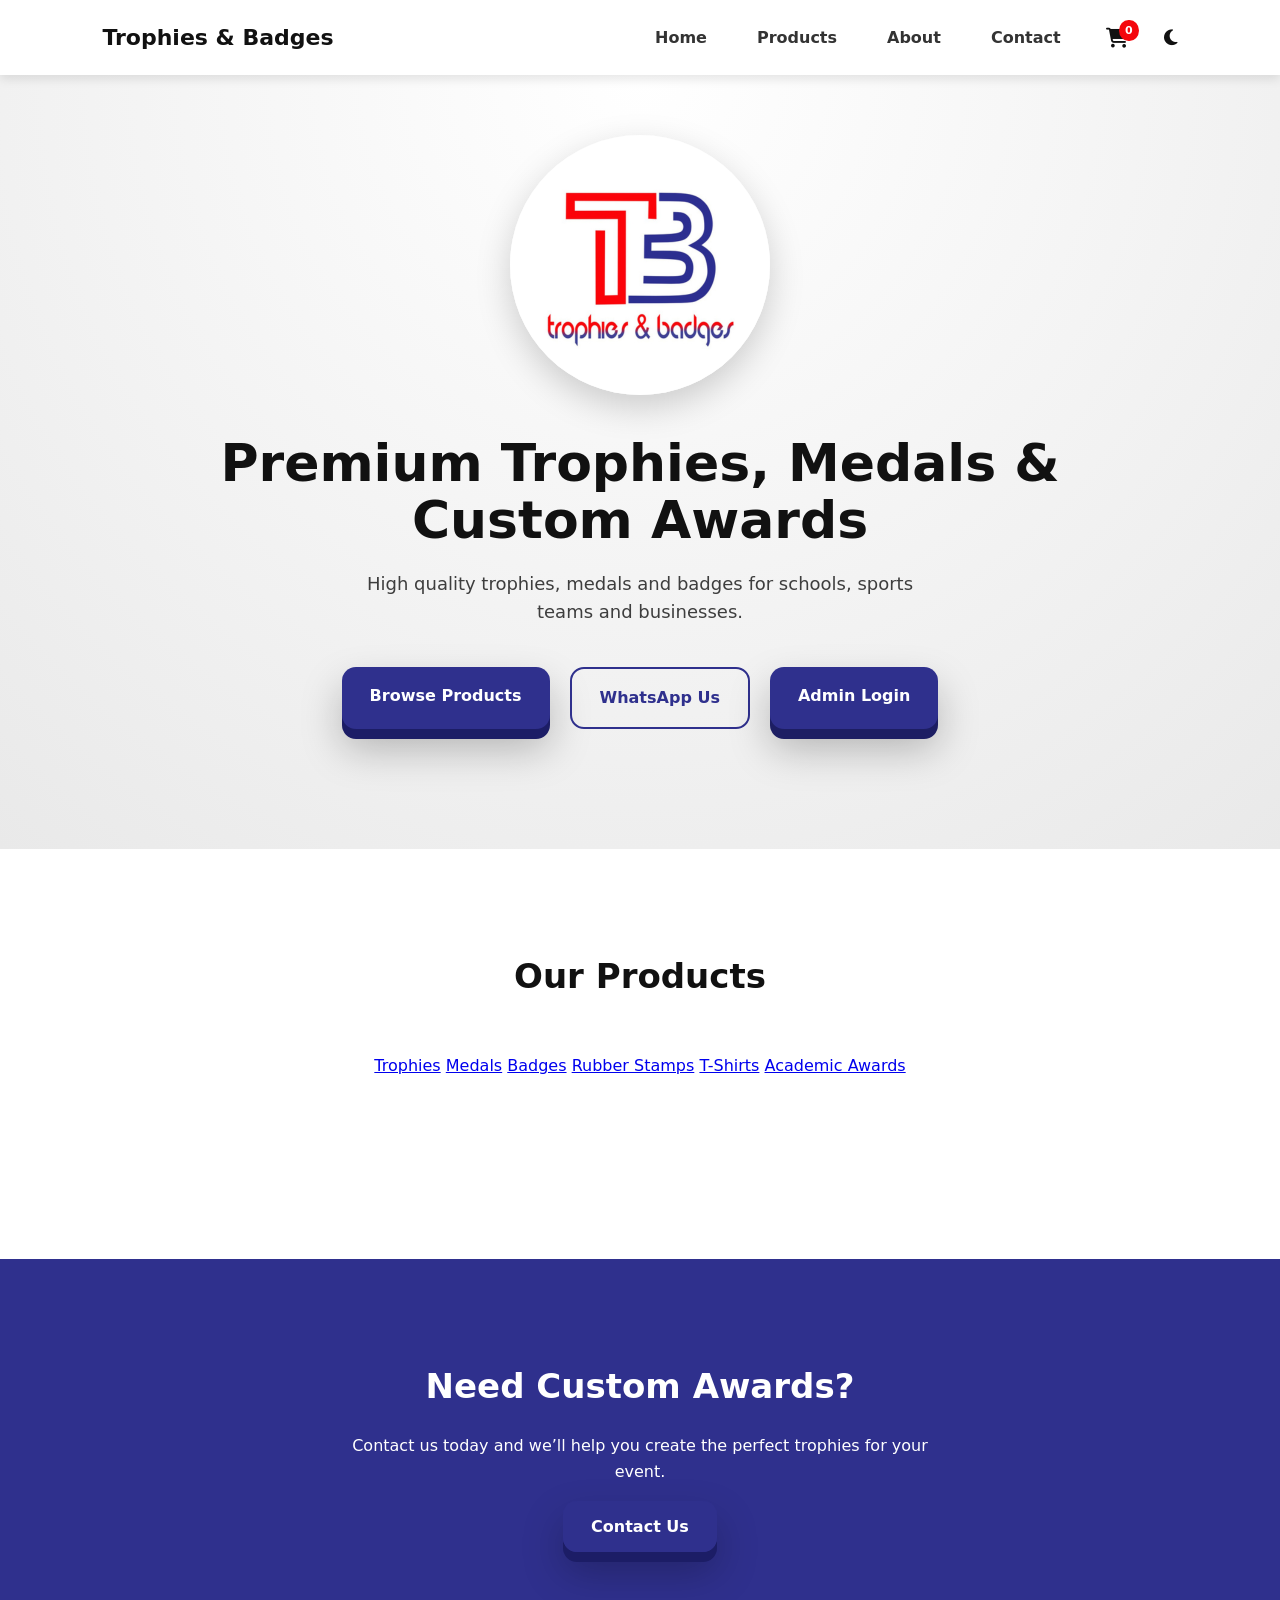
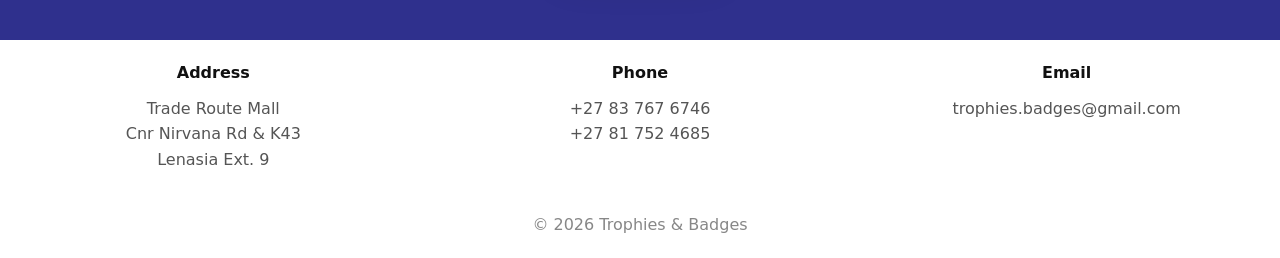
==== index.html @ ff31f71d "Update index.html" ====
<!DOCTYPE html>
<html lang="en">
<head>

<meta charset="UTF-8">
<meta name="viewport" content="width=device-width, initial-scale=1.0">

<title>Trophies & Badges</title>

<link rel="stylesheet" href="style.css">

<link rel="stylesheet"
href="https://cdnjs.cloudflare.com/ajax/libs/font-awesome/6.5.0/css/all.min.css">

</head>

<body>

<!-- NAVBAR -->
<nav class="nav">

<div class="logo">Trophies & Badges</div>

<div class="nav-links">

<a href="index.html">Home</a>
<a href="products.html">Products</a>
<a href="about.html">About</a>
<a href="contact.html">Contact</a>

<!-- CART ICON -->

<div class="cart-icon" id="cartIcon">
<i class="fa-solid fa-cart-shopping"></i>
<span id="cartCount">0</span>
</div>

<!-- DARK MODE -->

<button id="darkToggle">
<i class="fa-solid fa-moon"></i>
</button>

</div>

</nav>

  


<!-- HERO -->
<section class="hero">

<div class="hero-logo">
<img src="images/TandB.png" alt="Trophies & Badges Logo">
</div>

<h1>Premium Trophies, Medals & Custom Awards</h1>

<p>
High quality trophies, medals and badges for
schools, sports teams and businesses.
</p>

<div class="hero-buttons">

<a href="products.html" class="btn-primary">Browse Products</a>

<a href="#" class="btn-secondary">WhatsApp Us</a>

<a href="https://j38-dev.github.io/Trophies-Badges-Login" class="btn-admin">Admin Login</a>

</div>

</section>

<!-- PRODUCTS -->
<!-- PRODUCTS -->
<section class="products" id="products">

  <h2>Our Products</h2>

  <div class="product-grid">

    <!-- Categories Section -->
<section id="categories" class="categories">
  <a href="products.html?category=trophies" class="category-link">Trophies</a>
  <a href="products.html?category=medals" class="category-link">Medals</a>
  <a href="products.html?category=badges" class="category-link">Badges</a>
  <a href="products.html?category=stamps" class="category-link">Rubber Stamps</a>
  <a href="products.html?category=tshirts" class="category-link">T-Shirts</a>
  <a href="products.html?category=academic" class="category-link">Academic Awards</a>
</section>

  </div>

</section>


<!-- CTA -->
<section class="cta">

<h2>Need Custom Awards?</h2>

<p>
Contact us today and we’ll help you create the
perfect trophies for your event.
</p>

<a href="#" class="btn-primary">Contact Us</a>

</section>


<!-- FOOTER -->
<footer class="footer" id="contact">

<div class="footer-grid">

<div>
<h4>Address</h4>
<p>
Trade Route Mall<br>
Cnr Nirvana Rd & K43<br>
Lenasia Ext. 9
</p>
</div>

<div>
<h4>Phone</h4>
<p>
+27 83 767 6746<br>
+27 81 752 4685
</p>
</div>

<div>
<h4>Email</h4>
<p>trophies.badges@gmail.com</p>
</div>

</div>

<p class="copyright">
© 2026 Trophies & Badges
</p>

</footer>

  <script src="script.js"></script>
  
</body>

</html>
---- style.css ----
/* RESET */

*{
margin:0;
padding:0;
box-sizing:border-box;
font-family:'Inter',system-ui,sans-serif;
}


/* BODY */

body{
background:#f4f4f6;
color:#111;
line-height:1.6;
}


/* NAVBAR */

.nav{

display:flex;
justify-content:space-between;
align-items:center;

padding:20px 8%;

background:#fff;

box-shadow:0 4px 10px rgba(0,0,0,0.1);

position:sticky;
top:0;
z-index:100;

}

.logo{
font-size:22px;
font-weight:700;
}

.nav-links a{

margin-left:25px;

text-decoration:none;
font-weight:600;
color:#333;

transition:0.2s;

}

.nav-links a:hover{
color:#f4070d;
}


/* HERO */

.hero{

padding:120px 8%;

text-align:center;

background:

radial-gradient(circle at top,#ffffff,#e9e9e9);

}

.hero h1{

font-size:52px;

line-height:1.1;

margin-bottom:20px;

}

.hero p{

max-width:600px;
margin:auto;

font-size:18px;

opacity:0.8;

margin-bottom:40px;

}


/* BUTTONS */

.hero-buttons{
display:flex;
justify-content:center;
gap:20px;
flex-wrap:wrap;
}

.btn-primary{

background:#2f308d;
color:#fff;

padding:16px 28px;

border-radius:14px;

font-weight:600;
text-decoration:none;

box-shadow:
0 10px 0 #1c1d66,
0 20px 40px rgba(0,0,0,0.25);

transition:0.2s;

}

.btn-primary:hover{
background:#f4070d;
}

.btn-primary:active{

transform:translateY(6px);

box-shadow:
0 4px 0 #1c1d66,
0 10px 20px rgba(0,0,0,0.25);

}


.btn-secondary{

padding:16px 28px;

border-radius:14px;

text-decoration:none;

border:2px solid #2f308d;

font-weight:600;

color:#2f308d;

}


/* PRODUCTS */

.products{

padding:100px 8%;

background:#fff;

text-align:center;

}

.products h2{

font-size:34px;
margin-bottom:50px;

}

.product-grid{

display:grid;

grid-template-columns:
repeat(auto-fit,minmax(220px,1fr));

gap:30px;

}

.product-card{

padding:40px 25px;

border-radius:20px;

background:#fff;

border:1px solid rgba(0,0,0,0.1);

box-shadow:
0 12px 0 #2f308d,
0 20px 40px rgba(0,0,0,0.2);

transition:0.2s;

display:flex;
flex-direction:column;
justify-content:space-between;

}

.product-card i{

font-size:32px;

margin-bottom:15px;

color:#2f308d;

}

.product-card:hover{

transform:translateY(-6px);

}

/* MEDAL IMAGE STYLING */
.product-card .product-icon-medal {
  width: 32px;            /* same size as icons */
  height: 32px;           /* same size as icons */
  display: block;
  margin: 0 auto 15px;    /* center it like other icons */
  object-fit: contain;    /* keeps original aspect ratio */
  border-radius: 4px;     /* optional: rounded corners if you want */
  transition: transform 0.3s ease;
}

/* optional hover effect for this image only */
.product-card .product-icon-medal:hover {
  transform: scale(1.05); /* slight zoom */
}


/* ADD TO CART BUTTON */

.add-cart{

margin-top:12px;
width:100%;

padding:12px;

border:none;
border-radius:10px;

background:#2f308d;
color:#fff;

font-weight:600;

cursor:pointer;

transition:0.2s;

}

.add-cart:hover{

background:#f4070d;

}

.add-cart:active{

transform:scale(0.96);

}


/* CTA */

.cta h2{

font-size:34px;

margin-bottom:20px;

}

.cta p{

max-width:600px;

margin:auto;

margin-bottom:30px;

}

.cta{
padding:100px 8%;
background:#2f308d;
text-align:center;
color:#fff;
margin-bottom:0;
}

/* FOOTER */

.footer{

background:#fff;

color:#111;

padding:60px 8%;

}

.footer h4{
color:#111;
}

.footer p{
color:#555;
}

.footer-grid{

display:grid;

grid-template-columns:
repeat(auto-fit,minmax(200px,1fr));

gap:40px;

margin-bottom:40px;

}

.footer h4{

margin-bottom:10px;

}

.copyright{

text-align:center;

opacity:0.7;

}

.hero {
  padding: 60px 8% 120px; /* reduced top padding from 140px → 60px */
  text-align: center;
  background: radial-gradient(circle at top, #ffffff, #e9e9e9);
}

.hero-logo {
  width: 260px;
  height: 260px;
  margin: 0 auto 40px;   /* smaller bottom margin */
  border-radius: 50%;
  overflow: hidden;
  background: radial-gradient(circle at center, #fff, #f0f0f0);
  display: flex;
  align-items: center;
  justify-content: center;
  box-shadow: 0 12px 35px rgba(0,0,0,0.18);
  transition: transform 0.3s ease, box-shadow 0.3s ease;
}

.hero-logo img {
  width: 70%;
  height: auto;
}

.hero-logo:hover {
  transform: scale(1.08);
  box-shadow: 0 18px 45px rgba(0,0,0,0.22);
}



/* BUTTONS */

.hero-buttons{

display:flex;
gap:20px;
flex-wrap:wrap;

}

.btn-admin{

padding:16px 28px;

border-radius:14px;

background:#2f308d;

color:#fff;

text-decoration:none;

font-weight:600;

box-shadow:
0 10px 0 #1d1e63,
0 20px 40px rgba(0,0,0,0.25);

transition:0.2s;

}

/* HOVER */

.btn-admin:hover{

background:#f4070d;

}

/* CLICK EFFECT */

.btn-admin:active{

transform:translateY(6px);

box-shadow:
0 4px 0 #1d1e63,
0 10px 20px rgba(0,0,0,0.25);

}

/* MOBILE */

@media (max-width:900px){

.hero-container{

flex-direction:column-reverse;
text-align:center;

}

.hero-text p{
margin:auto;
margin-bottom:40px;
}

}

@media (min-width:1000px){

.hero-logo img{

width:420px;

}

}

/* ABOUT */

.about{

padding:80px 8%;

}

.about-container{

max-width:800px;

margin:auto;

line-height:1.8;

}


/* CONTACT */

.contact{

padding:80px 8%;

}

.contact-container{

max-width:600px;

margin:auto;

line-height:2;

font-size:18px;

}

/* MOBILE */

@media (max-width:900px){

.hero-container{

flex-direction:column-reverse;
text-align:center;

}

.hero-text p{
margin:auto;
margin-bottom:40px;
}

}

@media (min-width:1000px){

.hero-logo img{

width:420px;

}

}

.page-hero{

padding:120px 8% 80px;

text-align:center;

background:
radial-gradient(circle at top,#ffffff,#e9e9e9);

}

.page-hero h1{

font-size:46px;

margin-bottom:20px;

}

.page-hero p{

max-width:600px;

margin:auto;

opacity:0.8;

}

/* ABOUT FEATURES */

.features{

margin-top:30px;

display:grid;

grid-template-columns:
repeat(auto-fit,minmax(220px,1fr));

gap:20px;

}

.feature{

display:flex;

align-items:center;

gap:14px;

padding:18px 20px;

background:#fff;

border-radius:16px;

border:1px solid rgba(0,0,0,0.08);

box-shadow:
0 8px 0 #2f308d,
0 18px 30px rgba(0,0,0,0.15);

font-weight:600;

transition:0.2s;

}

.feature i{

font-size:20px;

color:#2f308d;

}

.feature:hover{

transform:translateY(-4px);

box-shadow:
0 12px 0 #2f308d,
0 22px 40px rgba(0,0,0,0.2);

}

/* CONTACT */

.contact{

padding:80px 8%;

}

.contact-container{

max-width:600px;

margin:auto;

line-height:2;

font-size:18px;

}

.contact-container,
.page-hero,
.footer {
  text-align: center;
}

.contact-container p,
.contact-container a {
  margin: 10px 0;
  font-size: 16px;
}

.contact-form {
  margin-top: 40px;
}

.contact-form h2 {
  margin-bottom: 20px;
}

.contact-form form {
  display: flex;
  flex-direction: column;
  align-items: center;
}

.contact-form input,
.contact-form textarea {
  width: 80%;
  max-width: 400px;
  padding: 12px;
  margin-bottom: 15px;
  border: 1px solid rgba(0,0,0,0.2);
  border-radius: 6px;
  font-size: 14px;
}

.contact-form button {
  padding: 12px 30px;
  background-color: #111;
  color: #fff;
  border: none;
  border-radius: 6px;
  cursor: pointer;
  transition: 0.3s;
}

.contact-form button:hover {
  background-color: #333;
}

.social-links {
  margin-top: 20px;
}

.social-links a {
  margin: 0 10px;
  font-size: 20px;
  color: #111;
  text-decoration: none;
  transition: 0.3s;
}

.social-links a:hover {
  color: #555;
}

.map {
  margin-top: 40px;
}

.map h2 {
  margin-bottom: 15px;
}

.footer {
  margin-top: 0px;
  padding: 20px;
  color: #aaa; /* makes the text grey */
  text-align: center; /* ensures the text stays centered */
}


/* PRODUCT GRID */

.product-grid{

display:grid;

grid-template-columns:
repeat(auto-fit,minmax(220px,1fr));

gap:30px;

padding:0 8% 80px;

}


/* PRODUCT IMAGE CONTAINER */

.product-image{
width:100%;
height:200px; /* slightly bigger */
overflow:hidden;
border-radius:14px;
margin-bottom:15px;
display:flex;
align-items:center;
justify-content:center;
background:#f4f4f6;
}


/* PRODUCT IMAGE */

.product-image img{
width:100%;
height:100%;
object-fit:contain; /* THIS is the real fix */
transition:0.3s;
}


/* IMAGE HOVER ZOOM */

.product-card:hover img{

transform:scale(1.08);

}


/* DARK MODE */

body.dark{

background:#111;
color:#eee;

}

body.dark .nav{

background:#1b1b1b;

}

body.dark .products{

background:#181818;

}

body.dark .product-card{

background:#222;

border:1px solid rgba(255,255,255,0.1);

}

body.dark .footer{

background:#111;

}

body.dark .nav-links a{

color:#e5e5e5;

}

body.dark .nav-links a:hover{

color:#f4070d;

}


/* DARK MODE BUTTON */

#darkToggle{

display:flex;
align-items:center;
justify-content:center;

border:none;
background:none;

font-size:20px;

cursor:pointer;

margin-left:10px;

color:#111; /* black in normal mode */

transition:0.2s;

}

#darkToggle:hover{
color:#f4070d;
}

/* CART ICON */

.cart-icon{

margin-left:20px;
font-size:20px;
cursor:pointer;
position:relative;

}

.cart-icon:hover{
color:#f4070d;
}

#cartCount{

font-size:12px;
background:#f4070d;
color:#fff;

padding:2px 6px;

border-radius:50%;

position:absolute;
top:-8px;
right:-10px;

}


/* CART PANEL */

.cart-panel{

position:fixed;

top:0;
right:-400px;

width:350px;
height:100%;

background:#fff;

box-shadow:-4px 0 20px rgba(0,0,0,0.2);

padding:30px;

transition:0.3s;

z-index:200;

overflow-y:auto;

}

.cart-panel.open{
right:0;
}


/* CART HEADER */

.cart-header{

display:flex;
justify-content:space-between;
align-items:center;

margin-bottom:20px;

}

#closeCart{
font-size:20px;
cursor:pointer;
}


/* CART ITEM */

.cart-item{

display:flex;

justify-content:space-between;

margin-bottom:15px;

border-bottom:1px solid #ddd;

padding-bottom:10px;

}

.cart-item button{

background:none;

border:none;

color:red;

cursor:pointer;

}


/* CART TOTAL */

.cart-total{

font-size:20px;

font-weight:700;

margin-top:20px;

}


/* CHECKOUT */

.checkout-btn{

margin-top:20px;

width:100%;

padding:14px;

border:none;

border-radius:10px;

background:#2f308d;

color:#fff;

font-weight:600;

cursor:pointer;

}

.checkout-btn:hover{
background:#f4070d;
}

/* NAV LINKS LAYOUT FIX */

.nav-links{
display:flex;
align-items:center;
gap:25px;
}


/* CART ICON */

.cart-icon{
position:relative;
font-size:20px;
cursor:pointer;
display:flex;
align-items:center;
}


/* CART COUNT BUBBLE */

#cartCount{

position:absolute;

top:-8px;
right:-10px;

background:#f4070d;

color:#fff;

font-size:11px;

padding:2px 6px;

border-radius:50%;

font-weight:600;

}


/* DARK MODE BUTTON */

#darkToggle{

display:flex;
align-items:center;
justify-content:center;

border:none;
background:none;

font-size:18px;

cursor:pointer;

margin-left:10px;

}

/* SEARCH BAR */

.search-bar{

display:flex;
justify-content:center;
align-items:center;
max-width:450px;
margin:auto;

}

#searchInput{

flex:1;

padding:14px 16px;

border:none;   /* removes grey line */

outline:none;  /* removes click outline */

border-radius:10px 0 0 10px;

font-size:16px;

}

#searchBtn{

padding:14px 18px;

border:none;

background:#2f308d;

color:#fff;

border-radius:0 10px 10px 0;

cursor:pointer;

transition:0.2s;

}

#searchBtn:hover{

background:#f4070d;

}

/* PRODUCT TOOLS (SEARCH BAR AREA) */

.product-tools{

padding:30px 8%;

background:#fff;

border:none;
box-shadow:none;

}



/* CART ICON */

.cart-icon{

margin-left:20px;
font-size:20px;
cursor:pointer;
transition:0.2s;

}

.cart-icon:hover{
color:#f4070d;
}


/* ===== BETTER DARK MODE ===== */

body.dark{
background:#0f0f10;
color:#f1f1f1;
}


/* NAVBAR */

body.dark .nav{
background:#1a1a1c;
border-bottom:1px solid rgba(255,255,255,0.08);
}


/* NAV LINKS */

body.dark .nav-links a{
color:#e6e6e6;
}

body.dark .nav-links a:hover{
color:#ff3b3b;
}


/* PRODUCT SECTION */

body.dark .products{
background:#141416;
}


/* PRODUCT CARDS */

body.dark .product-card{
background:#1f1f22;
border:1px solid rgba(255,255,255,0.08);
box-shadow:
0 12px 0 #2f308d,
0 20px 40px rgba(0,0,0,0.6);
}


/* PRODUCT TEXT */

body.dark .product-card h3{
color:#ffffff;
}

body.dark .price{
color:#d9d9d9;
}


/* SEARCH BAR */

body.dark #searchInput{
background:#1c1c1e;
color:#ffffff;
border:1px solid rgba(255,255,255,0.15);
}

body.dark #searchBtn{
background:#2f308d;
}

body.dark #searchBtn:hover{
background:#ff3b3b;
}


/* CART PANEL */

body.dark .cart-panel{
background:#1a1a1c;
color:#f1f1f1;
}


/* CART ITEMS */

body.dark .cart-item{
border-bottom:1px solid rgba(255,255,255,0.1);
}


/* FOOTER */

body.dark .footer{
background:#0f0f10;
}

body.dark .footer p{
color:#a8a8a8;
}


/* ICONS */

body.dark #darkToggle{
color:#f1f1f1;
}

body.dark .cart-icon{
color:#f1f1f1;
}

body.dark .cart-icon:hover{
color:#ff3b3b;
}


/* HERO SECTION */

body.dark .page-hero{
background:radial-gradient(circle at top,#1b1b1e,#0f0f10);
}

body.dark .page-hero p{
color:#cfcfcf;
}

/* =========================
   DARK MODE TEXT FIXES
========================= */

body.dark {
  background: #0f0f10;
  color: #f1f1f1; /* default body text */
}

/* NAVBAR */
body.dark .nav {
  background: #1a1a1c;
  border-bottom: 1px solid rgba(255, 255, 255, 0.08);
}

body.dark .nav-links a {
  color: #e6e6e6;
}

body.dark .nav-links a:hover {
  color: #ff3b3b;
}

/* HERO / PAGE HERO */
body.dark .hero,
body.dark .page-hero {
  color: #f1f1f1;
  background: radial-gradient(circle at top, #1b1b1e, #0f0f10);
}

body.dark .hero h1,
body.dark .page-hero h1 {
  color: #ffffff;
}

body.dark .hero p,
body.dark .page-hero p {
  color: #cccccc;
}

/* PRODUCTS SECTION */
body.dark .products {
  background: #141416;
}

body.dark .products h2 {
  color: #ffffff;
}

body.dark .product-card {
  background: #1f1f22;
  border: 1px solid rgba(255, 255, 255, 0.08);
  box-shadow: 0 12px 0 #2f308d, 0 20px 40px rgba(0, 0, 0, 0.6);
}

body.dark .product-card h3 {
  color: #ffffff;
}

body.dark .product-card p {
  color: #d9d9d9;
}

/* CTA SECTION */
body.dark .cta {
  background: #2f308d;
  color: #f1f1f1;
}

body.dark .cta h2 {
  color: #ffffff;
}

body.dark .cta p {
  color: #f0f0f0;
}

/* ABOUT / CONTACT */
body.dark .about,
body.dark .contact {
  color: #e6e6e6;
}

body.dark .about p,
body.dark .contact p {
  color: #cccccc;
}

/* FOOTER */
body.dark .footer {
  background: #0f0f10;
  color: #e6e6e6;
}

body.dark .footer h4 {
  color: #ffffff;
}

body.dark .footer p {
  color: #aaa;
}

/* SEARCH BAR */
body.dark #searchInput {
  background: #1c1c1e;
  color: #ffffff;
  border: 1px solid rgba(255, 255, 255, 0.15);
}

body.dark #searchBtn {
  background: #2f308d;
}

body.dark #searchBtn:hover {
  background: #ff3b3b;
}

/* CART */
body.dark .cart-panel {
  background: #1a1a1c;
  color: #f1f1f1;
}

body.dark .cart-item {
  border-bottom: 1px solid rgba(255, 255, 255, 0.1);
}

body.dark .cart-icon {
  color: #f1f1f1;
}

body.dark .cart-icon:hover {
  color: #ff3b3b;
}

/* DARK MODE BUTTON */
body.dark #darkToggle {
  color: #f1f1f1;
}


.nav {
  display: flex;
  justify-content: space-between;
  align-items: center;
  padding: 20px 8%;
}

.nav-links {
  display: flex;
  gap: 25px;
}

.nav-controls {
  display: flex;
  align-items: center;
  gap: 15px;
}

.cart-icon {
  position: relative;
  font-size: 20px;
  cursor: pointer;
}

#cartCount {
  position: absolute;
  top: -8px;
  right: -10px;
  font-size: 11px;
  font-weight: 600;
  background: #f4070d;
  color: #fff;
  padding: 2px 6px;
  border-radius: 50%;
}

#darkToggle {
  display: flex;
  align-items: center;
  justify-content: center;
  border: none;
  background: none;
  font-size: 18px;
  cursor: pointer;
  color: #111;
}

#darkToggle:hover {
  color: #f4070d;
}

/* =========================
   GLOBAL FIX
========================= */

body{
  overflow-x: hidden;
}


/* =========================
   NAVBAR RESPONSIVE FIX
========================= */

@media (max-width: 768px){

  .nav{
    flex-direction: column;
    align-items: flex-start;
    gap: 10px;
  }

  .nav-links{
    flex-wrap: wrap;
    gap: 15px;
  }

  .nav-links a{
    margin-left: 0;
  }

  .cart-icon{
    margin-left: 0;
  }

}


/* =========================
   HERO RESPONSIVE FIX
========================= */

@media (max-width: 768px){

  .hero h1{
    font-size: 32px;
  }

  .hero p{
    font-size: 16px;
    padding: 0 10px;
  }

  .hero-logo{
    width: 180px;
    height: 180px;
  }

}


/* =========================
   BUTTONS MOBILE FIX
========================= */

@media (max-width: 768px){

  .hero-buttons{
    gap: 10px;
  }

  .btn-primary,
  .btn-secondary,
  .btn-admin{
    width: 100%;
    text-align: center;
  }

}


/* =========================
   PRODUCT FIX
========================= */

.product-card{
  width: 100%;
}


/* =========================
   SEARCH BAR FIX
========================= */

@media (max-width: 768px){

  .search-bar{
    width: 100%;
    padding: 0 10px;
  }

  #searchInput{
    font-size: 14px;
  }

}


/* =========================
   IMAGE POPUP (FINAL)
========================= */

.image-popup{
  position: fixed;
  top: 0;
  left: 0;
  width: 100%;
  height: 100%;

  background: rgba(0,0,0,0.95);

  display: none; /* hidden by default */

  align-items: center;
  justify-content: center;

  z-index: 9999;
}

.image-popup img{
  max-width: 95%;
  max-height: 95%;
  object-fit: contain;
  border-radius: 10px;
}

.image-popup.active{
  display: flex;
}
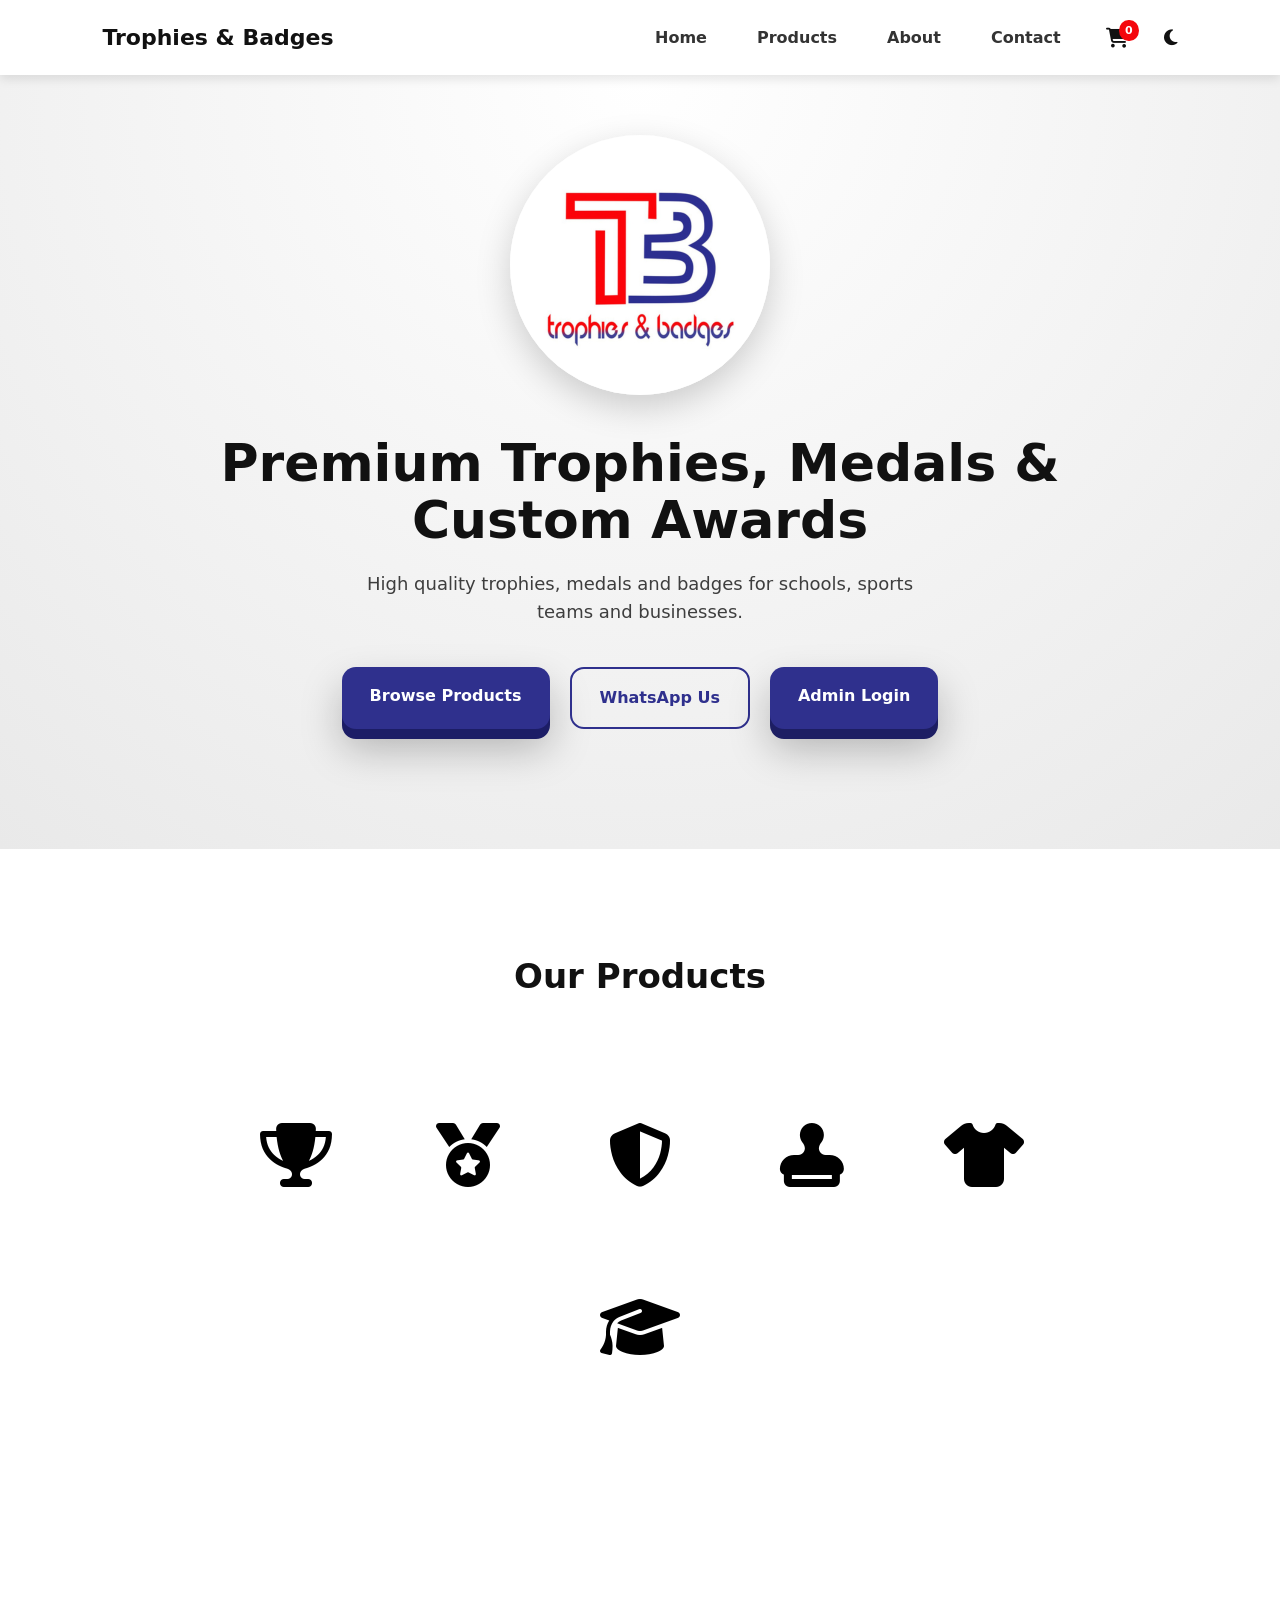
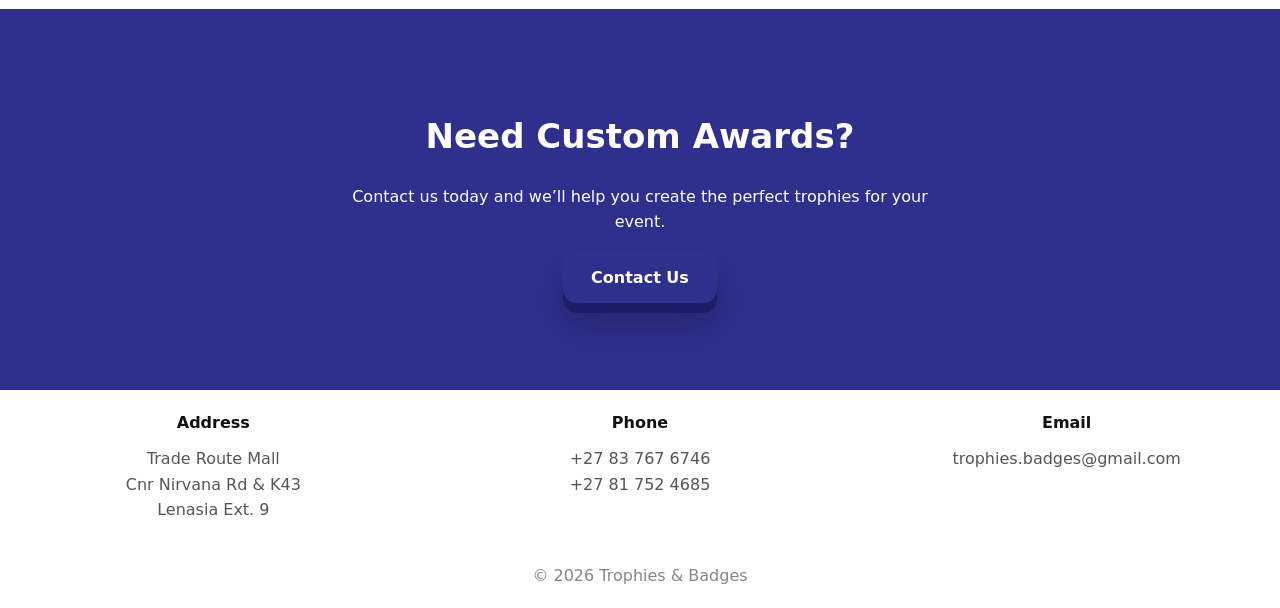
==== commit ed7aa7b5: "Update index.html" ====
--- a/index.html
+++ b/index.html
@@ -83,15 +83,27 @@
   <div class="product-grid">
 
     <!-- Categories Section -->
+<!-- Categories Section -->
 <section id="categories" class="categories">
-  <a href="products.html?category=trophies" class="category-link">Trophies</a>
-  <a href="products.html?category=medals" class="category-link">Medals</a>
-  <a href="products.html?category=badges" class="category-link">Badges</a>
-  <a href="products.html?category=stamps" class="category-link">Rubber Stamps</a>
-  <a href="products.html?category=tshirts" class="category-link">T-Shirts</a>
-  <a href="products.html?category=academic" class="category-link">Academic Awards</a>
+  <a href="products.html?category=trophies" class="category-icon" title="Trophies">
+    <i class="fas fa-trophy"></i>
+  </a>
+  <a href="products.html?category=medals" class="category-icon" title="Medals">
+    <i class="fas fa-medal"></i>
+  </a>
+  <a href="products.html?category=badges" class="category-icon" title="Badges">
+    <i class="fas fa-shield-alt"></i>
+  </a>
+  <a href="products.html?category=stamps" class="category-icon" title="Rubber Stamps">
+    <i class="fas fa-stamp"></i>
+  </a>
+  <a href="products.html?category=tshirts" class="category-icon" title="T-Shirts">
+    <i class="fas fa-tshirt"></i>
+  </a>
+  <a href="products.html?category=academic" class="category-icon" title="Academic Awards">
+    <i class="fas fa-graduation-cap"></i>
+  </a>
 </section>
-
   </div>
 
 </section>
--- a/style.css
+++ b/style.css
@@ -1600,3 +1600,34 @@
 .image-popup.active{
   display: flex;
 }
+
+
+/* Home Page Categories - text links */
+/* Categories Section */
+.categories {
+  display: flex;
+  flex-wrap: wrap;
+  justify-content: center;
+  gap: 2rem;
+  margin: 2rem 0;
+}
+
+.category-icon {
+  display: flex;
+  align-items: center;
+  justify-content: center;
+  width: 140px;      /* big icons */
+  height: 140px;
+  font-size: 4rem;   /* large icons */
+  color: #000;       /* black by default */
+  background: #fff;  /* white background */
+  border-radius: 16px;
+  transition: all 0.3s ease;
+  text-decoration: none;
+}
+
+.category-icon:hover {
+  background-color: #87ceeb; /* sky blue accent */
+  color: #fff;
+  transform: scale(1.1);
+}
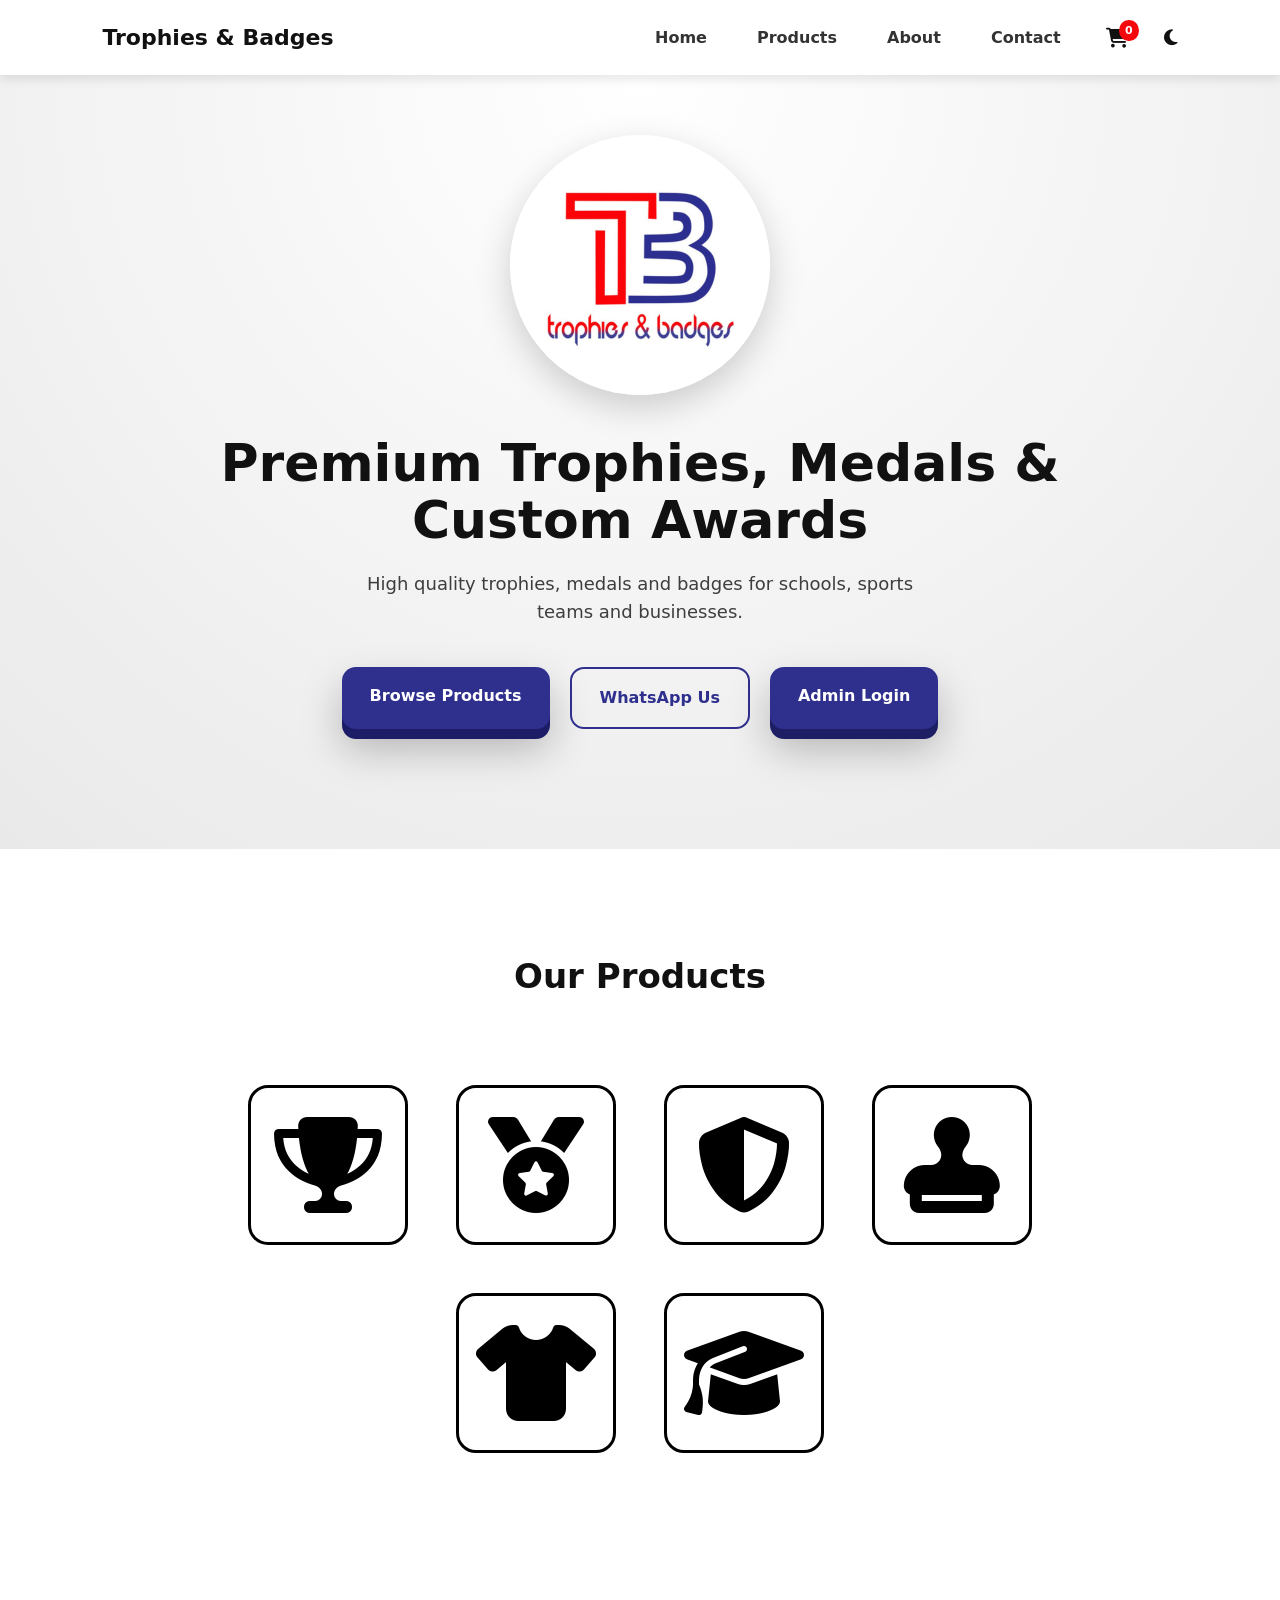
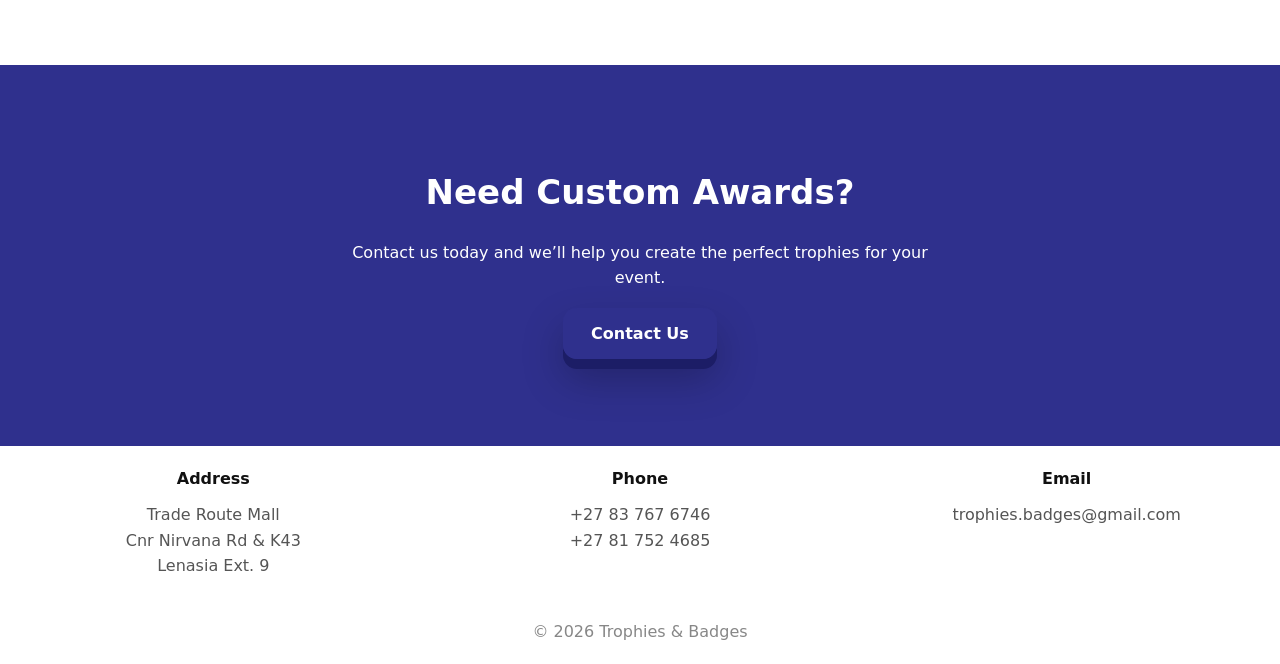
==== commit 73244a52: "Update index.html" ====
--- a/index.html
+++ b/index.html
@@ -84,6 +84,8 @@
 
     <!-- Categories Section -->
 <!-- Categories Section -->
+<!-- Categories Section -->
+<!-- Categories Section -->
 <section id="categories" class="categories">
   <a href="products.html?category=trophies" class="category-icon" title="Trophies">
     <i class="fas fa-trophy"></i>
@@ -104,6 +106,7 @@
     <i class="fas fa-graduation-cap"></i>
   </a>
 </section>
+    
   </div>
 
 </section>
--- a/style.css
+++ b/style.css
@@ -1604,11 +1604,12 @@
 
 /* Home Page Categories - text links */
 /* Categories Section */
+/* Homepage category icons */
 .categories {
   display: flex;
   flex-wrap: wrap;
   justify-content: center;
-  gap: 2rem;
+  gap: 3rem;
   margin: 2rem 0;
 }
 
@@ -1616,18 +1617,19 @@
   display: flex;
   align-items: center;
   justify-content: center;
-  width: 140px;      /* big icons */
-  height: 140px;
-  font-size: 4rem;   /* large icons */
-  color: #000;       /* black by default */
-  background: #fff;  /* white background */
-  border-radius: 16px;
+  width: 160px;
+  height: 160px;
+  font-size: 6rem;       /* Extra large icons */
+  color: #000000;        /* Default black */
+  background: #fff;      /* White box behind icons */
+  border-radius: 20px;
+  border: 3px solid #000;/* Black border */
   transition: all 0.3s ease;
   text-decoration: none;
 }
 
 .category-icon:hover {
-  background-color: #87ceeb; /* sky blue accent */
-  color: #fff;
-  transform: scale(1.1);
-}
+  color: #ff0000;        /* Red on hover (same as site’s red) */
+  transform: scale(1.15);
+  border-color: #ff0000; /* Red border on hover */
+}
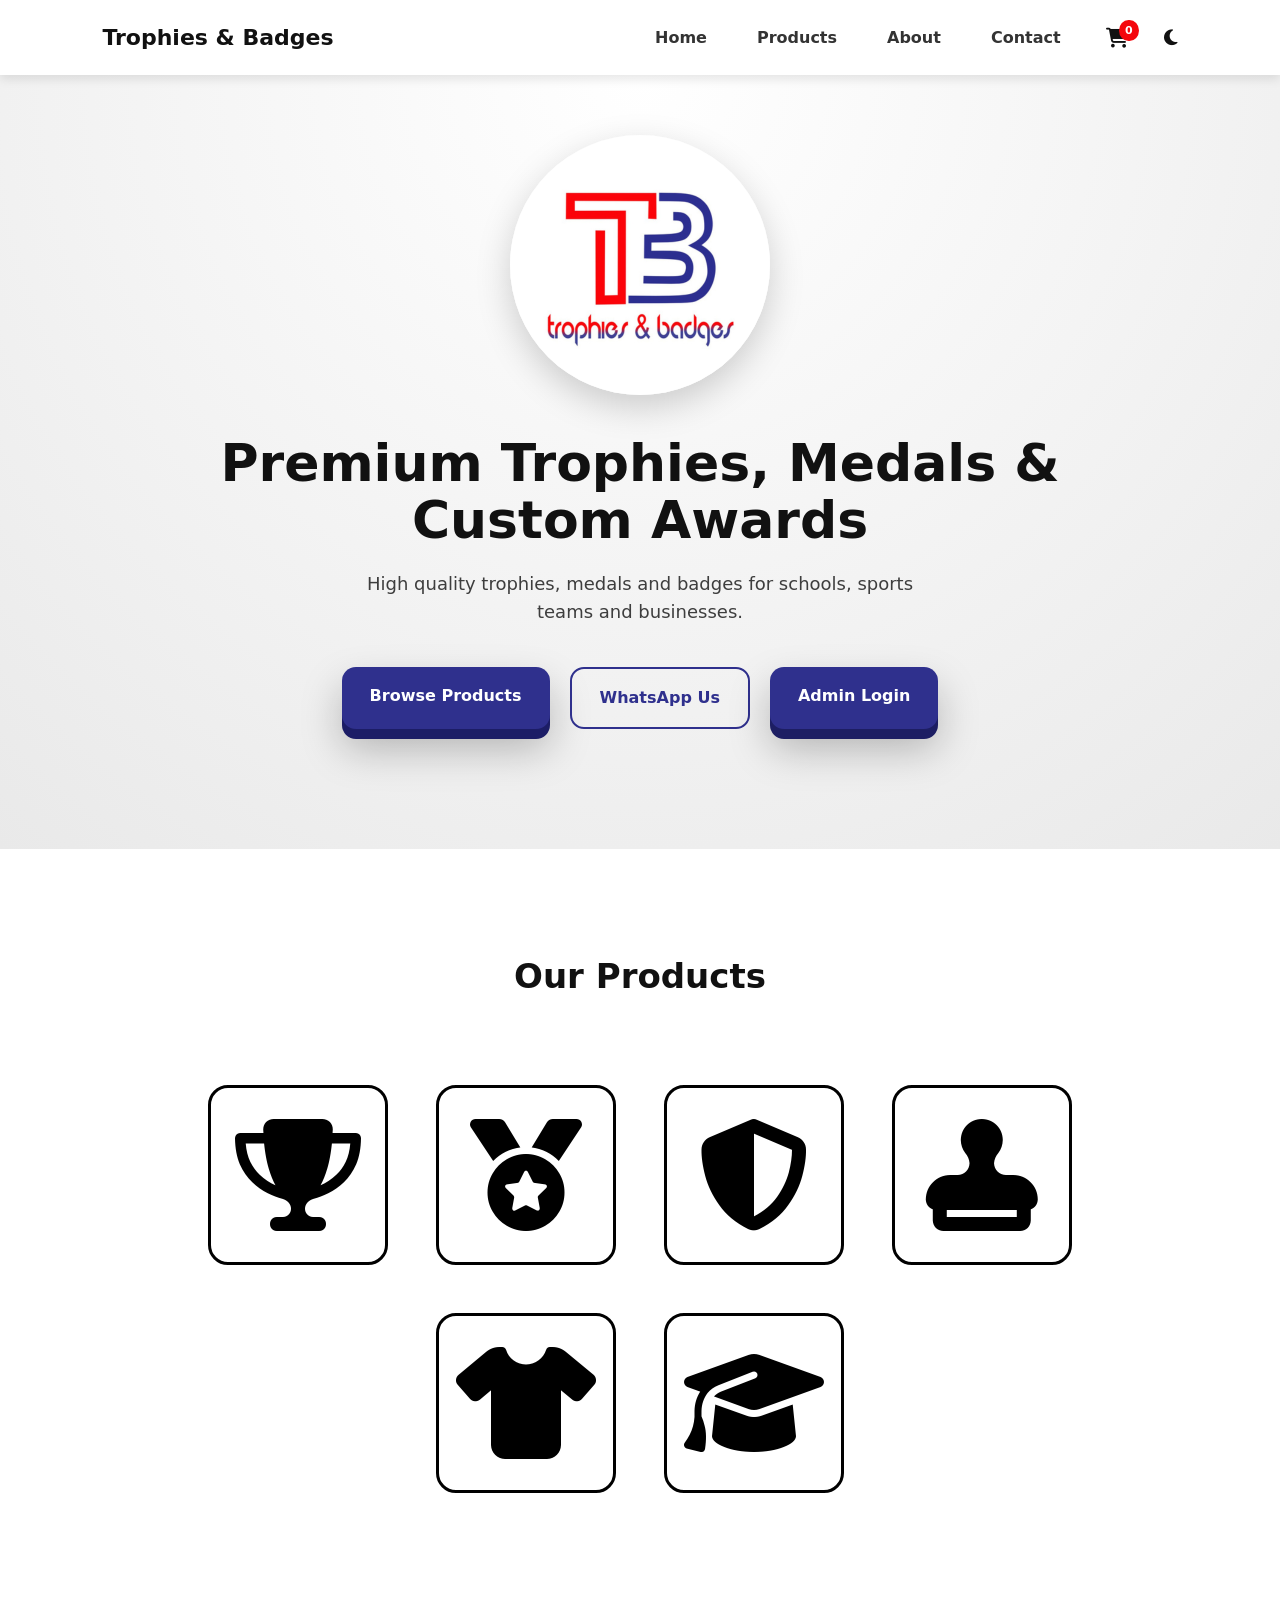
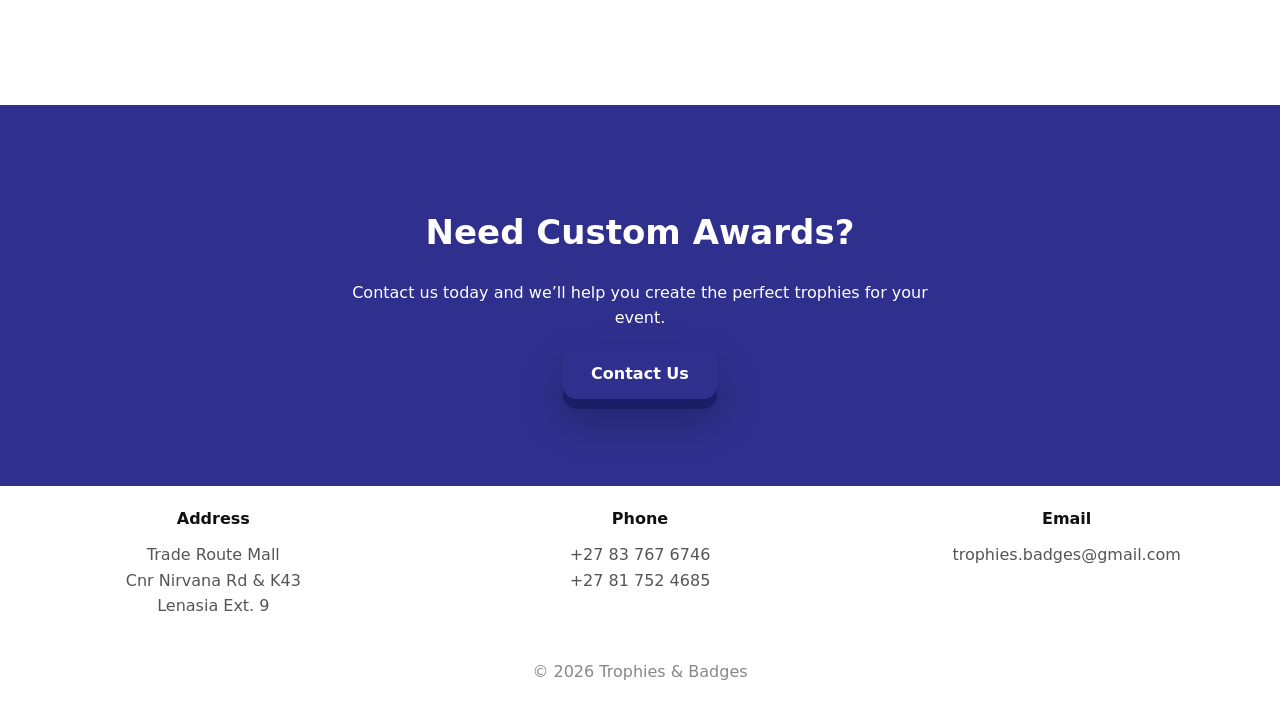
==== commit 34302729: "Update index.html" ====
--- a/index.html
+++ b/index.html
@@ -86,6 +86,7 @@
 <!-- Categories Section -->
 <!-- Categories Section -->
 <!-- Categories Section -->
+<!-- Categories Section -->
 <section id="categories" class="categories">
   <a href="products.html?category=trophies" class="category-icon" title="Trophies">
     <i class="fas fa-trophy"></i>
--- a/style.css
+++ b/style.css
@@ -1605,6 +1605,7 @@
 /* Home Page Categories - text links */
 /* Categories Section */
 /* Homepage category icons */
+/* Homepage category icons */
 .categories {
   display: flex;
   flex-wrap: wrap;
@@ -1617,19 +1618,19 @@
   display: flex;
   align-items: center;
   justify-content: center;
-  width: 160px;
-  height: 160px;
-  font-size: 6rem;       /* Extra large icons */
-  color: #000000;        /* Default black */
-  background: #fff;      /* White box behind icons */
+  width: 180px;
+  height: 180px;
+  font-size: 7rem;         /* Extra large icons */
+  color: #000000;          /* Default black */
+  background: #FFFFFF;     /* White background */
   border-radius: 20px;
-  border: 3px solid #000;/* Black border */
+  border: 3px solid #000000;
   transition: all 0.3s ease;
   text-decoration: none;
 }
 
 .category-icon:hover {
-  color: #ff0000;        /* Red on hover (same as site’s red) */
+  color: #FF0000;           /* Your site red on hover */
+  border-color: #FF0000;    /* Red border on hover */
   transform: scale(1.15);
-  border-color: #ff0000; /* Red border on hover */
-}
+}
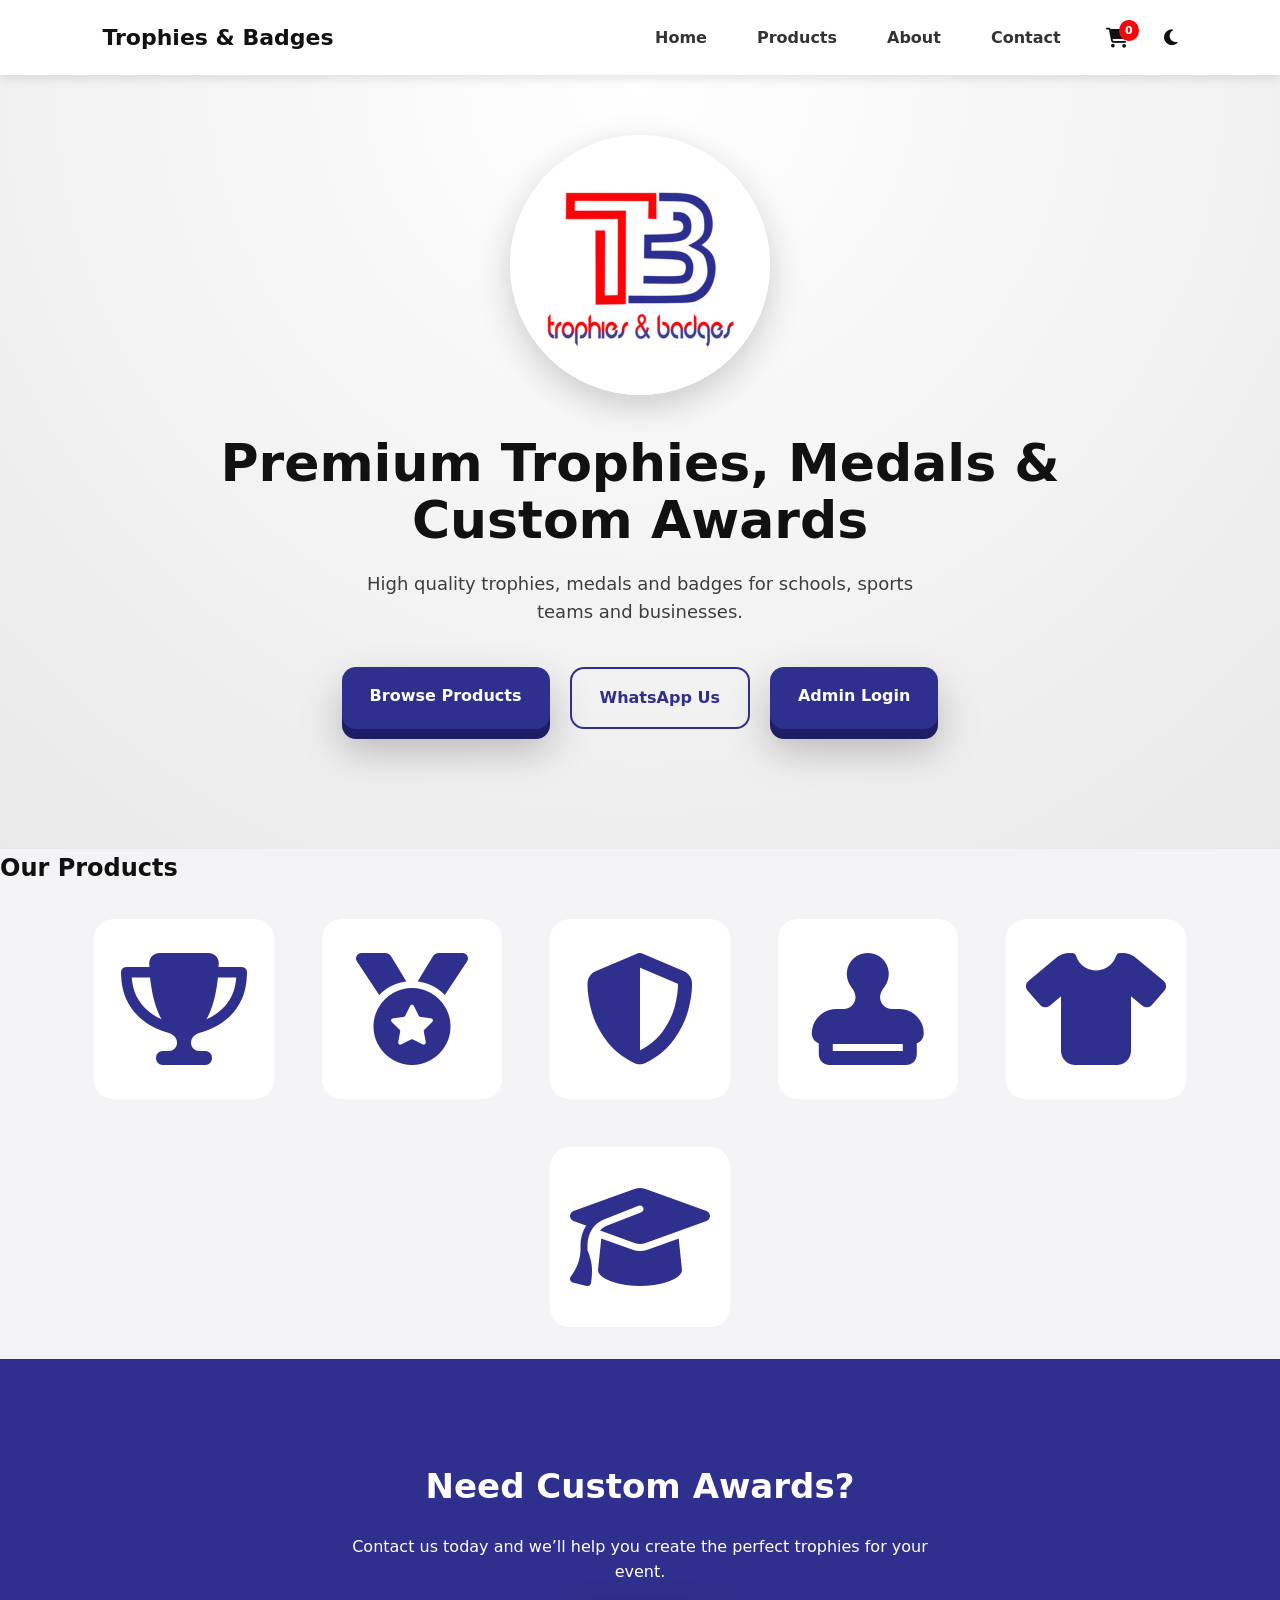
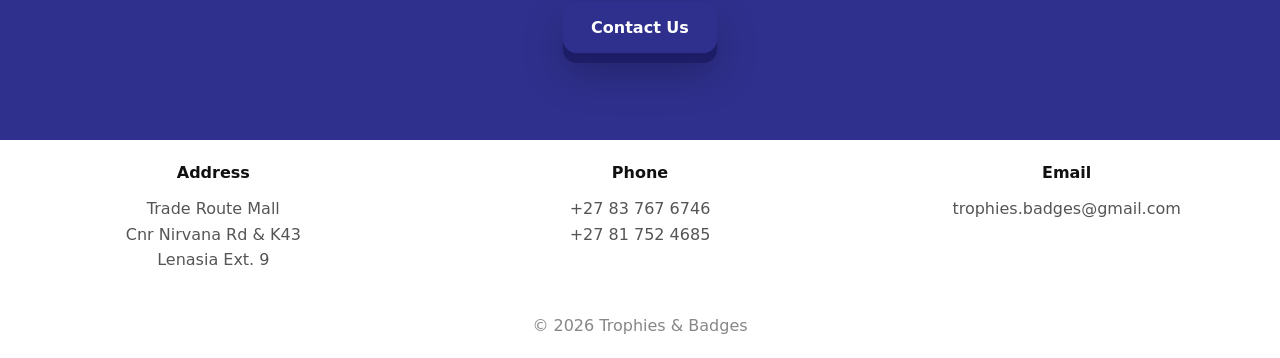
==== commit d1b003f2: "Update index.html" ====
--- a/index.html
+++ b/index.html
@@ -76,11 +76,10 @@
 
 <!-- PRODUCTS -->
 <!-- PRODUCTS -->
-<section class="products" id="products">
+
 
   <h2>Our Products</h2>
 
-  <div class="product-grid">
 
     <!-- Categories Section -->
 <!-- Categories Section -->
@@ -108,9 +107,6 @@
   </a>
 </section>
     
-  </div>
-
-</section>
 
 
 <!-- CTA -->
--- a/style.css
+++ b/style.css
@@ -1606,6 +1606,7 @@
 /* Categories Section */
 /* Homepage category icons */
 /* Homepage category icons */
+/* Homepage category icons */
 .categories {
   display: flex;
   flex-wrap: wrap;
@@ -1620,17 +1621,16 @@
   justify-content: center;
   width: 180px;
   height: 180px;
-  font-size: 7rem;         /* Extra large icons */
-  color: #000000;          /* Default black */
-  background: #FFFFFF;     /* White background */
-  border-radius: 20px;
-  border: 3px solid #000000;
+  font-size: 7rem;           /* Extra large icons */
+  color: #2f308d;            /* Site blue */
+  background: #FFFFFF;       /* White background */
+  border-radius: 20px;       /* Rounded corners */
   transition: all 0.3s ease;
   text-decoration: none;
+  border: none;              /* Remove border */
 }
 
 .category-icon:hover {
-  color: #FF0000;           /* Your site red on hover */
-  border-color: #FF0000;    /* Red border on hover */
-  transform: scale(1.15);
-}
+  color: #FF0000;            /* Red on hover */
+  transform: scale(1.15);    /* Slight grow effect */
+}
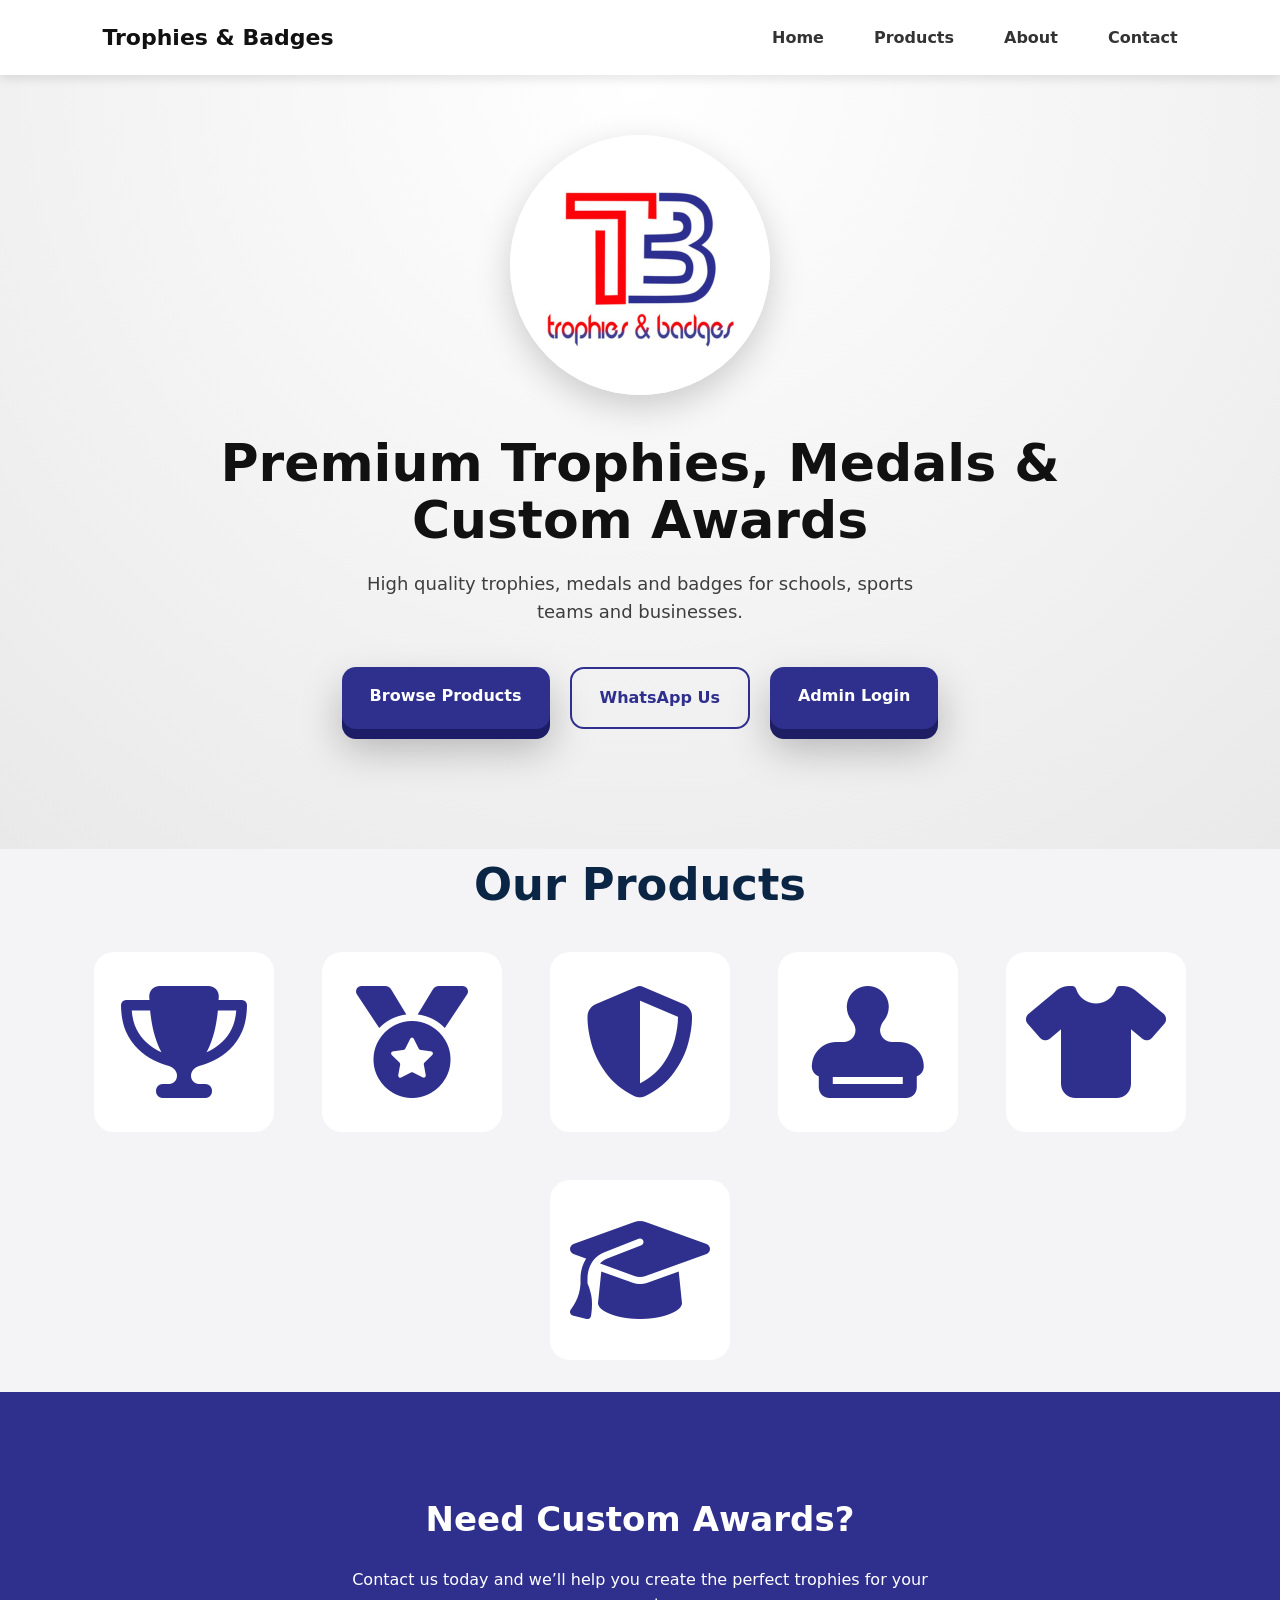
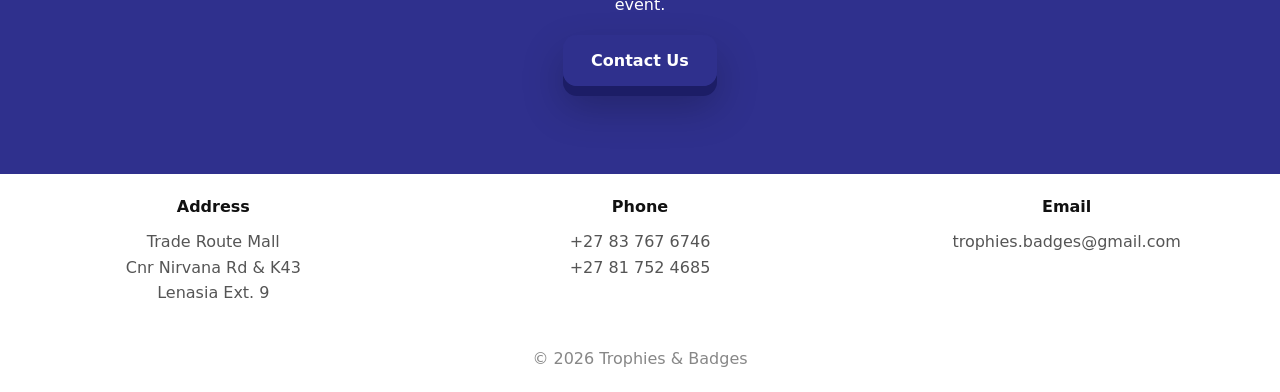
==== commit d7f5159c: "Update index.html" ====
--- a/index.html
+++ b/index.html
@@ -27,19 +27,6 @@
 <a href="products.html">Products</a>
 <a href="about.html">About</a>
 <a href="contact.html">Contact</a>
-
-<!-- CART ICON -->
-
-<div class="cart-icon" id="cartIcon">
-<i class="fa-solid fa-cart-shopping"></i>
-<span id="cartCount">0</span>
-</div>
-
-<!-- DARK MODE -->
-
-<button id="darkToggle">
-<i class="fa-solid fa-moon"></i>
-</button>
 
 </div>
 
@@ -77,9 +64,9 @@
 <!-- PRODUCTS -->
 <!-- PRODUCTS -->
 
-
+<section id="products">
   <h2>Our Products</h2>
-
+</section>
 
     <!-- Categories Section -->
 <!-- Categories Section -->
--- a/style.css
+++ b/style.css
@@ -190,7 +190,7 @@
 
 .product-card{
 
-padding:40px 25px;
+padding:55px 25px;
 
 border-radius:20px;
 
@@ -731,7 +731,7 @@
 display:grid;
 
 grid-template-columns:
-repeat(auto-fit,minmax(220px,1fr));
+repeat(auto-fit,minmax(420px,1fr));
 
 gap:30px;
 
@@ -744,7 +744,7 @@
 
 .product-image{
 width:100%;
-height:200px; /* slightly bigger */
+height:300px; /* slightly bigger */
 overflow:hidden;
 border-radius:14px;
 margin-bottom:15px;
@@ -774,231 +774,7 @@
 }
 
 
-/* DARK MODE */
-
-body.dark{
-
-background:#111;
-color:#eee;
-
-}
-
-body.dark .nav{
-
-background:#1b1b1b;
-
-}
-
-body.dark .products{
-
-background:#181818;
-
-}
-
-body.dark .product-card{
-
-background:#222;
-
-border:1px solid rgba(255,255,255,0.1);
-
-}
-
-body.dark .footer{
-
-background:#111;
-
-}
-
-body.dark .nav-links a{
-
-color:#e5e5e5;
-
-}
-
-body.dark .nav-links a:hover{
-
-color:#f4070d;
-
-}
-
-
-/* DARK MODE BUTTON */
-
-#darkToggle{
-
-display:flex;
-align-items:center;
-justify-content:center;
-
-border:none;
-background:none;
-
-font-size:20px;
-
-cursor:pointer;
-
-margin-left:10px;
-
-color:#111; /* black in normal mode */
-
-transition:0.2s;
-
-}
-
-#darkToggle:hover{
-color:#f4070d;
-}
-
-/* CART ICON */
-
-.cart-icon{
-
-margin-left:20px;
-font-size:20px;
-cursor:pointer;
-position:relative;
-
-}
-
-.cart-icon:hover{
-color:#f4070d;
-}
-
-#cartCount{
-
-font-size:12px;
-background:#f4070d;
-color:#fff;
-
-padding:2px 6px;
-
-border-radius:50%;
-
-position:absolute;
-top:-8px;
-right:-10px;
-
-}
-
-
-/* CART PANEL */
-
-.cart-panel{
-
-position:fixed;
-
-top:0;
-right:-400px;
-
-width:350px;
-height:100%;
-
-background:#fff;
-
-box-shadow:-4px 0 20px rgba(0,0,0,0.2);
-
-padding:30px;
-
-transition:0.3s;
-
-z-index:200;
-
-overflow-y:auto;
-
-}
-
-.cart-panel.open{
-right:0;
-}
-
-
-/* CART HEADER */
-
-.cart-header{
-
-display:flex;
-justify-content:space-between;
-align-items:center;
-
-margin-bottom:20px;
-
-}
-
-#closeCart{
-font-size:20px;
-cursor:pointer;
-}
-
-
-/* CART ITEM */
-
-.cart-item{
-
-display:flex;
-
-justify-content:space-between;
-
-margin-bottom:15px;
-
-border-bottom:1px solid #ddd;
-
-padding-bottom:10px;
-
-}
-
-.cart-item button{
-
-background:none;
-
-border:none;
-
-color:red;
-
-cursor:pointer;
-
-}
-
-
-/* CART TOTAL */
-
-.cart-total{
-
-font-size:20px;
-
-font-weight:700;
-
-margin-top:20px;
-
-}
-
-
-/* CHECKOUT */
-
-.checkout-btn{
-
-margin-top:20px;
-
-width:100%;
-
-padding:14px;
-
-border:none;
-
-border-radius:10px;
-
-background:#2f308d;
-
-color:#fff;
-
-font-weight:600;
-
-cursor:pointer;
-
-}
-
-.checkout-btn:hover{
-background:#f4070d;
-}
+
 
 /* NAV LINKS LAYOUT FIX */
 
@@ -1009,59 +785,6 @@
 }
 
 
-/* CART ICON */
-
-.cart-icon{
-position:relative;
-font-size:20px;
-cursor:pointer;
-display:flex;
-align-items:center;
-}
-
-
-/* CART COUNT BUBBLE */
-
-#cartCount{
-
-position:absolute;
-
-top:-8px;
-right:-10px;
-
-background:#f4070d;
-
-color:#fff;
-
-font-size:11px;
-
-padding:2px 6px;
-
-border-radius:50%;
-
-font-weight:600;
-
-}
-
-
-/* DARK MODE BUTTON */
-
-#darkToggle{
-
-display:flex;
-align-items:center;
-justify-content:center;
-
-border:none;
-background:none;
-
-font-size:18px;
-
-cursor:pointer;
-
-margin-left:10px;
-
-}
 
 /* SEARCH BAR */
 
@@ -1146,271 +869,6 @@
 }
 
 
-/* ===== BETTER DARK MODE ===== */
-
-body.dark{
-background:#0f0f10;
-color:#f1f1f1;
-}
-
-
-/* NAVBAR */
-
-body.dark .nav{
-background:#1a1a1c;
-border-bottom:1px solid rgba(255,255,255,0.08);
-}
-
-
-/* NAV LINKS */
-
-body.dark .nav-links a{
-color:#e6e6e6;
-}
-
-body.dark .nav-links a:hover{
-color:#ff3b3b;
-}
-
-
-/* PRODUCT SECTION */
-
-body.dark .products{
-background:#141416;
-}
-
-
-/* PRODUCT CARDS */
-
-body.dark .product-card{
-background:#1f1f22;
-border:1px solid rgba(255,255,255,0.08);
-box-shadow:
-0 12px 0 #2f308d,
-0 20px 40px rgba(0,0,0,0.6);
-}
-
-
-/* PRODUCT TEXT */
-
-body.dark .product-card h3{
-color:#ffffff;
-}
-
-body.dark .price{
-color:#d9d9d9;
-}
-
-
-/* SEARCH BAR */
-
-body.dark #searchInput{
-background:#1c1c1e;
-color:#ffffff;
-border:1px solid rgba(255,255,255,0.15);
-}
-
-body.dark #searchBtn{
-background:#2f308d;
-}
-
-body.dark #searchBtn:hover{
-background:#ff3b3b;
-}
-
-
-/* CART PANEL */
-
-body.dark .cart-panel{
-background:#1a1a1c;
-color:#f1f1f1;
-}
-
-
-/* CART ITEMS */
-
-body.dark .cart-item{
-border-bottom:1px solid rgba(255,255,255,0.1);
-}
-
-
-/* FOOTER */
-
-body.dark .footer{
-background:#0f0f10;
-}
-
-body.dark .footer p{
-color:#a8a8a8;
-}
-
-
-/* ICONS */
-
-body.dark #darkToggle{
-color:#f1f1f1;
-}
-
-body.dark .cart-icon{
-color:#f1f1f1;
-}
-
-body.dark .cart-icon:hover{
-color:#ff3b3b;
-}
-
-
-/* HERO SECTION */
-
-body.dark .page-hero{
-background:radial-gradient(circle at top,#1b1b1e,#0f0f10);
-}
-
-body.dark .page-hero p{
-color:#cfcfcf;
-}
-
-/* =========================
-   DARK MODE TEXT FIXES
-========================= */
-
-body.dark {
-  background: #0f0f10;
-  color: #f1f1f1; /* default body text */
-}
-
-/* NAVBAR */
-body.dark .nav {
-  background: #1a1a1c;
-  border-bottom: 1px solid rgba(255, 255, 255, 0.08);
-}
-
-body.dark .nav-links a {
-  color: #e6e6e6;
-}
-
-body.dark .nav-links a:hover {
-  color: #ff3b3b;
-}
-
-/* HERO / PAGE HERO */
-body.dark .hero,
-body.dark .page-hero {
-  color: #f1f1f1;
-  background: radial-gradient(circle at top, #1b1b1e, #0f0f10);
-}
-
-body.dark .hero h1,
-body.dark .page-hero h1 {
-  color: #ffffff;
-}
-
-body.dark .hero p,
-body.dark .page-hero p {
-  color: #cccccc;
-}
-
-/* PRODUCTS SECTION */
-body.dark .products {
-  background: #141416;
-}
-
-body.dark .products h2 {
-  color: #ffffff;
-}
-
-body.dark .product-card {
-  background: #1f1f22;
-  border: 1px solid rgba(255, 255, 255, 0.08);
-  box-shadow: 0 12px 0 #2f308d, 0 20px 40px rgba(0, 0, 0, 0.6);
-}
-
-body.dark .product-card h3 {
-  color: #ffffff;
-}
-
-body.dark .product-card p {
-  color: #d9d9d9;
-}
-
-/* CTA SECTION */
-body.dark .cta {
-  background: #2f308d;
-  color: #f1f1f1;
-}
-
-body.dark .cta h2 {
-  color: #ffffff;
-}
-
-body.dark .cta p {
-  color: #f0f0f0;
-}
-
-/* ABOUT / CONTACT */
-body.dark .about,
-body.dark .contact {
-  color: #e6e6e6;
-}
-
-body.dark .about p,
-body.dark .contact p {
-  color: #cccccc;
-}
-
-/* FOOTER */
-body.dark .footer {
-  background: #0f0f10;
-  color: #e6e6e6;
-}
-
-body.dark .footer h4 {
-  color: #ffffff;
-}
-
-body.dark .footer p {
-  color: #aaa;
-}
-
-/* SEARCH BAR */
-body.dark #searchInput {
-  background: #1c1c1e;
-  color: #ffffff;
-  border: 1px solid rgba(255, 255, 255, 0.15);
-}
-
-body.dark #searchBtn {
-  background: #2f308d;
-}
-
-body.dark #searchBtn:hover {
-  background: #ff3b3b;
-}
-
-/* CART */
-body.dark .cart-panel {
-  background: #1a1a1c;
-  color: #f1f1f1;
-}
-
-body.dark .cart-item {
-  border-bottom: 1px solid rgba(255, 255, 255, 0.1);
-}
-
-body.dark .cart-icon {
-  color: #f1f1f1;
-}
-
-body.dark .cart-icon:hover {
-  color: #ff3b3b;
-}
-
-/* DARK MODE BUTTON */
-body.dark #darkToggle {
-  color: #f1f1f1;
-}
-
-
 .nav {
   display: flex;
   justify-content: space-between;
@@ -1427,39 +885,6 @@
   display: flex;
   align-items: center;
   gap: 15px;
-}
-
-.cart-icon {
-  position: relative;
-  font-size: 20px;
-  cursor: pointer;
-}
-
-#cartCount {
-  position: absolute;
-  top: -8px;
-  right: -10px;
-  font-size: 11px;
-  font-weight: 600;
-  background: #f4070d;
-  color: #fff;
-  padding: 2px 6px;
-  border-radius: 50%;
-}
-
-#darkToggle {
-  display: flex;
-  align-items: center;
-  justify-content: center;
-  border: none;
-  background: none;
-  font-size: 18px;
-  cursor: pointer;
-  color: #111;
-}
-
-#darkToggle:hover {
-  color: #f4070d;
 }
 
 /* =========================
@@ -1634,3 +1059,78 @@
   color: #FF0000;            /* Red on hover */
   transform: scale(1.15);    /* Slight grow effect */
 }
+
+#products h2 {
+text-align: center;
+font-size: 2.8rem;
+margin-bottom: 2rem;
+color: #0B2545;
+}
+
+.product-card h3{
+  font-size:1.4rem;
+}
+
+.product-card p{
+  font-size:1rem;
+}
+
+/* =========================
+   BIG PRODUCT CARD UPGRADE
+========================= */
+
+/* BIGGER GRID (wider cards) */
+.product-grid{
+  grid-template-columns:
+  repeat(auto-fit,minmax(420px,1fr));
+  gap:40px;
+}
+
+
+/* BIGGER CARD */
+.product-card{
+  padding:60px 40px;
+  border-radius:24px;
+}
+
+
+/* BIGGER IMAGE CONTAINER */
+.product-image{
+  width:100%;
+  height:420px;
+  overflow:hidden;
+  border-radius:18px;
+  margin-bottom:20px;
+}
+
+
+/* IMAGE FIT */
+.product-image img{
+  width:100%;
+  height:100%;
+  object-fit:contain;
+  transition:0.3s;
+}
+
+
+/* HOVER EFFECT (PREMIUM FEEL) */
+.product-card:hover{
+  transform:translateY(-12px) scale(1.02);
+}
+
+
+/* BIGGER TEXT */
+.product-card h3{
+  font-size:1.8rem;
+}
+
+.product-card p{
+  font-size:1.1rem;
+}
+
+
+/* BIGGER BUTTON */
+.add-cart{
+  padding:16px;
+  font-size:1rem;
+}
